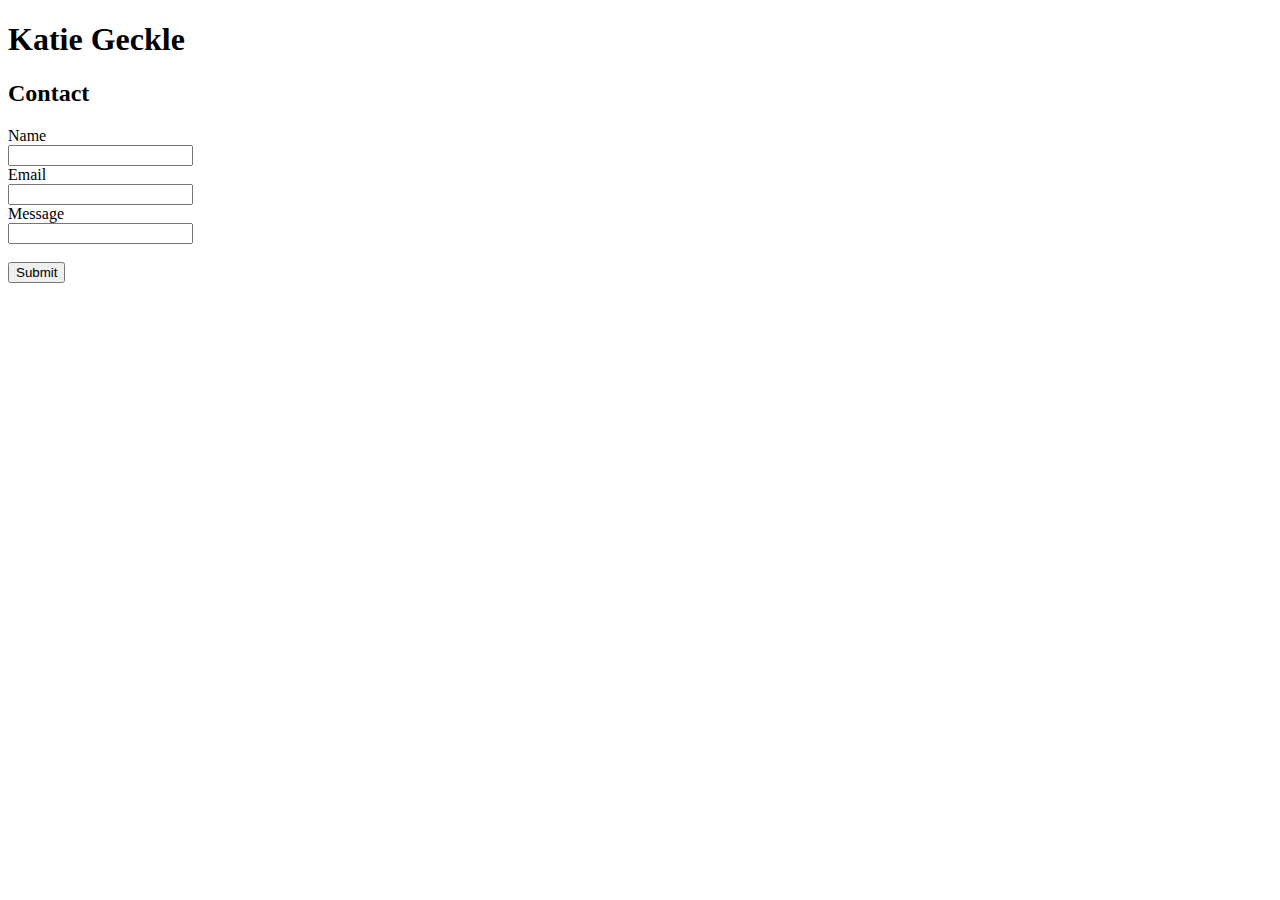
==== contact.html @ 4eba56b3 "Contact HTML page updated" ====
<!-- Week 1 Assignment - My Portfolio! -->

<!DOCTYPE html>
<html lang="en-us">

<head>
	<meta charset="UTF-8">
	<title>Katie Geckle - Contact</title>

	<link rel="stylesheet" type="text/css" href="style.css">

</head>

<body>
	
	<header>
		<!-- Name Header Goes Here! -->
		<section id="logo">
			<h1>Katie Geckle</h1>
		</section>
	</header>

	<section id="contact">

		<h2>Contact</h2>

		<!-- Contact Form Goes Here! -->
		<form action="mailto:katiearina@gmail.com" method="post" enctype="text/plain">
			Name<br>
			<input type="text" name="name"><br>

			Email<br>
			<input type="text" name="email"><br>

			Message<br>
			<input type="text" name="message"><br><br>
			
			<input type="submit" id="messagebox" value="Submit">

		</form>

	</section>


	</body>

</html>
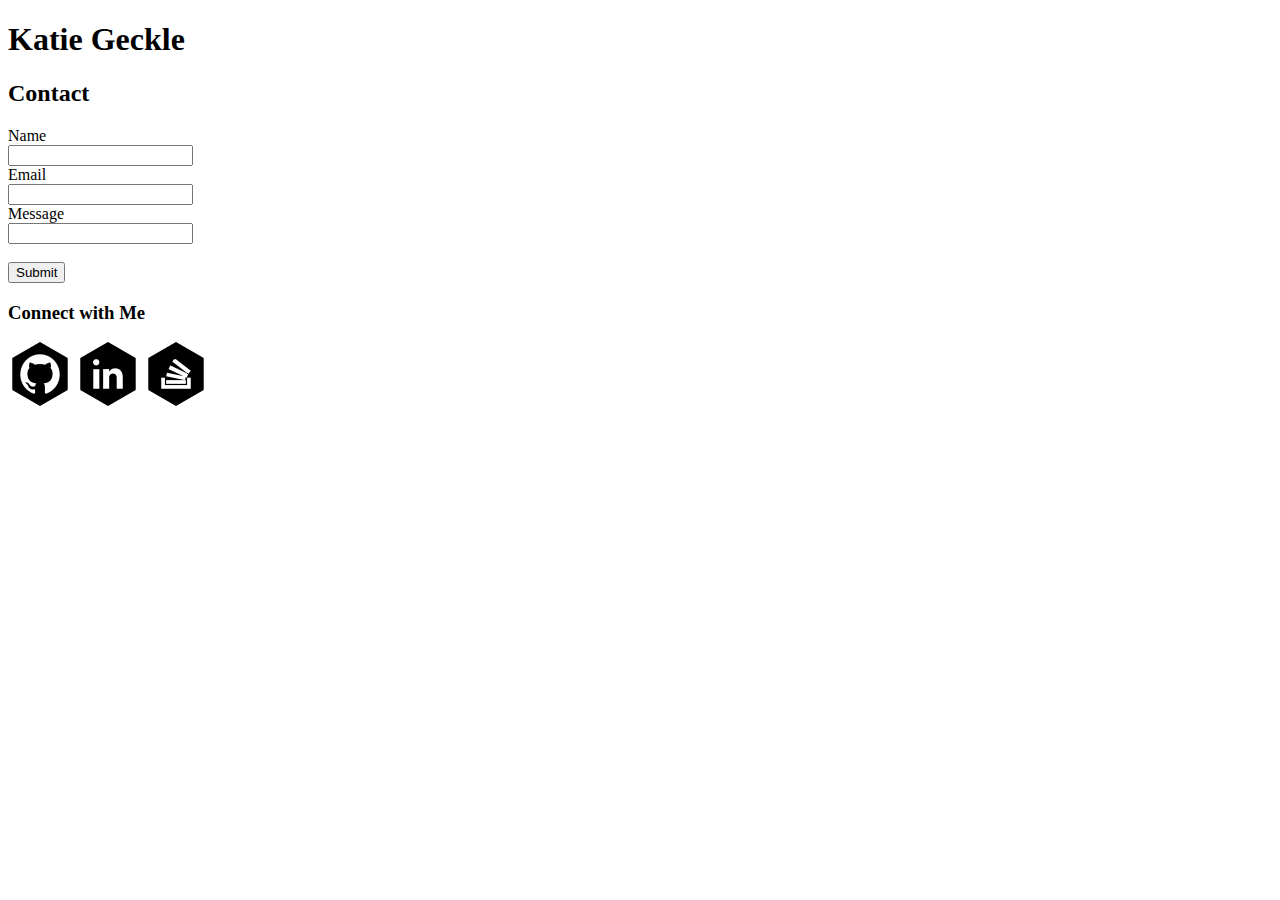
==== commit b4c9562a: "fixed css link" ====
--- a/contact.html
+++ b/contact.html
@@ -7,7 +7,7 @@
 	<meta charset="UTF-8">
 	<title>Katie Geckle - Contact</title>
 
-	<link rel="stylesheet" type="text/css" href="style.css">
+	<link rel="stylesheet" type="text/css" href="./assets/css/style.css">
 
 </head>
 
@@ -41,7 +41,17 @@
 
 	</section>
 
+	<section id="connect">
+		<!-- Social Links go here! -->
+		<h3>Connect with Me</h3>
+		
+		<a href="https://github.com/katiearina/" target="_blank"><img src="./assets/images/github-64.png"></a>
+		<a href="https://www.linkedin.com/in/katie-geckle/" target="_blank"><img src="./assets/images/linkedin-64.png"></a>
+		<a href="http://stackoverflow.com/users/7352062/katie-geckle" target="_blank"><img src="./assets/images/stackoverflow-64.png"></a>
 
-	</body>
+	</section>
+
+
+</body>
 
 </html>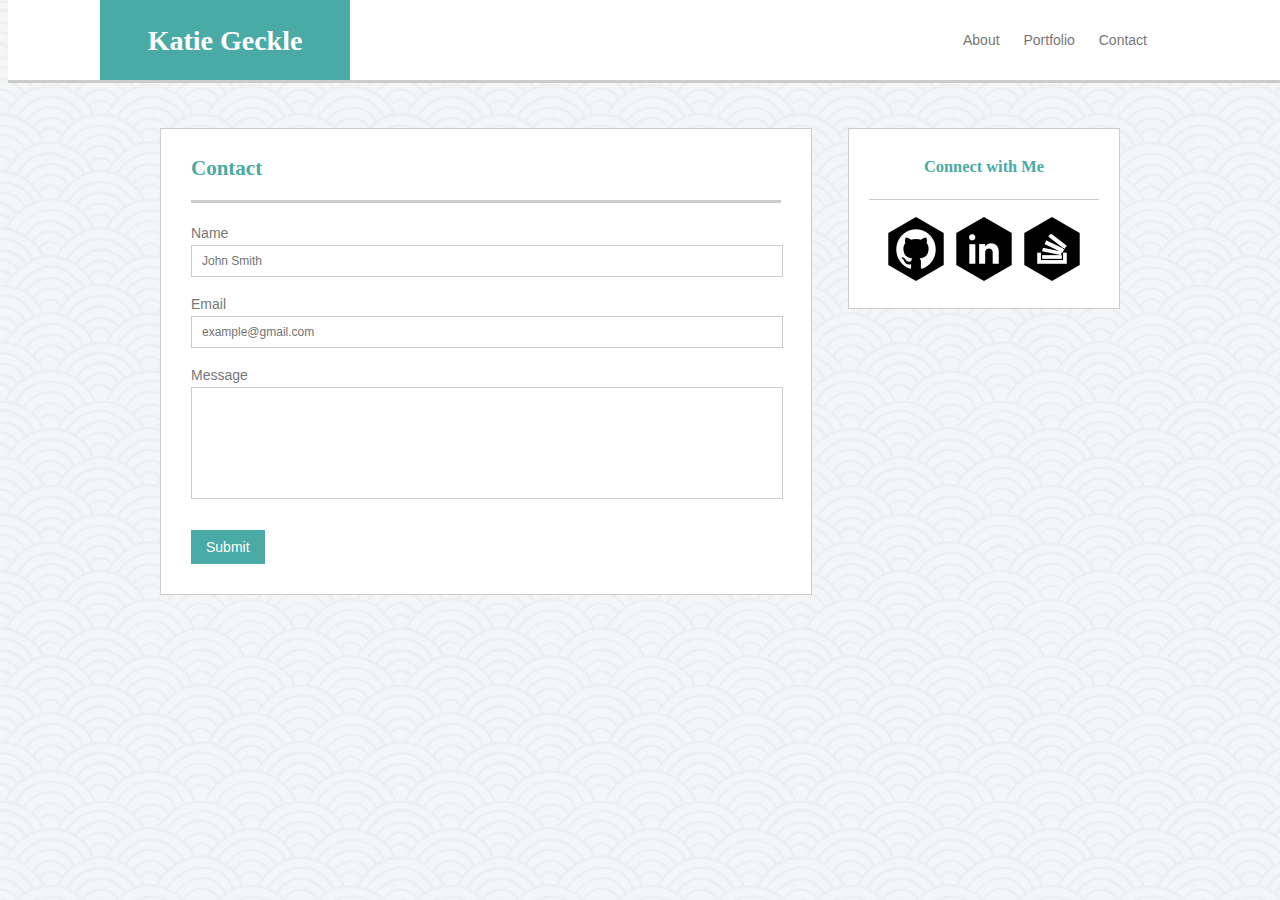
==== commit 1ec192d2: "styled all three pages. got contact form working. fixed header as best i can for now." ====
--- a/contact.html
+++ b/contact.html
@@ -18,24 +18,34 @@
 		<section id="logo">
 			<h1>Katie Geckle</h1>
 		</section>
+
+		<section id="menu">
+			<a class="menu-link" href="index.html">About</a>
+			<a class="menu-link" href="portfolio.html">Portfolio</a>
+			<a class="menu-link" href="contact.html">Contact</a>
+		</section>
+
 	</header>
+
+<!-- Padding around sides of content -->
+<div id="wrapper">
 
 	<section id="contact">
 
 		<h2>Contact</h2>
 
 		<!-- Contact Form Goes Here! -->
-		<form action="mailto:katiearina@gmail.com" method="post" enctype="text/plain">
+		<form action="mailto:katiearina@gmail.com" method="post" enctype="text/plain" id="email-form">
 			Name<br>
-			<input type="text" name="name"><br>
+			<input type="text" name="name" placeholder="John Smith"><br>
 
 			Email<br>
-			<input type="text" name="email"><br>
+			<input type="text" name="email" placeholder="example@gmail.com"><br>
 
 			Message<br>
-			<input type="text" name="message"><br><br>
+			<textarea rows="5" cols="50" name="message" form="email-form"></textarea><br><br>
 			
-			<input type="submit" id="messagebox" value="Submit">
+			<input type="submit" value="Submit">
 
 		</form>
 
@@ -45,12 +55,13 @@
 		<!-- Social Links go here! -->
 		<h3>Connect with Me</h3>
 		
-		<a href="https://github.com/katiearina/" target="_blank"><img src="./assets/images/github-64.png"></a>
-		<a href="https://www.linkedin.com/in/katie-geckle/" target="_blank"><img src="./assets/images/linkedin-64.png"></a>
-		<a href="http://stackoverflow.com/users/7352062/katie-geckle" target="_blank"><img src="./assets/images/stackoverflow-64.png"></a>
+		<a href="https://github.com/katiearina/" target="_blank"><img alt="GitHub" src="./assets/images/github-64.png"></a>
+		<a href="https://www.linkedin.com/in/katie-geckle/" target="_blank"><img alt="LinkedIn" src="./assets/images/linkedin-64.png"></a>
+		<a href="http://stackoverflow.com/users/7352062/katie-geckle" target="_blank"><img alt="StackOverflow" src="./assets/images/stackoverflow-64.png"></a>
 
 	</section>
 
+</div>
 
 </body>
 
--- a/assets/css/style.css
+++ b/assets/css/style.css
@@ -0,0 +1,178 @@
+#wrapper {
+	width: 960px;
+	margin: 0 auto 0 auto;
+}
+
+body {
+	position: relative;
+	top: 70px;
+	font-family: "Arial", "Helvetica Neue", Helvetica, sans-serif;
+	font-size: 14px;
+	line-height: 24px;
+	color: #777777;
+	background-image: url("../images/seigaiha.png");
+}
+
+h1 {
+	color: white;
+}
+
+h2 {
+	color: #4aaaa5;
+	font-family: "Georgia", "Times", "Times New Roman", serif;
+	padding: 10px 0px 20px 0px;
+	border-bottom-style: solid;
+	border-color: #cccccc;
+}
+
+h3 {
+	color: #4aaaa5;
+	font-family: "Georgia", "Times", "Times New Roman", serif;
+	padding: 10px 0px 20px 0px;
+	border-bottom-style: solid;
+	border-color: #cccccc;
+	border-width: 1px;
+}
+
+header {
+	float: clear;
+	height: 80px;
+	position: fixed;
+	top: 0px;
+	background-color: #ffffff;
+	width: 100%;
+	border-color: #cccccc;
+	margin-bottom: 20px;
+	border-bottom-style: solid;
+	overflow: auto;
+}
+
+#logo {
+	float: left;
+	position: fixed;
+	left: 100px;
+	height: 60px;
+	padding: 10px;
+	width: 230px;
+	background-color: #4aaaa5;
+	text-align: center;
+	font-family: "Georgia", "Times", "Times New Roman", serif;
+	z-index: 1;
+}
+
+#menu {
+	float: right;
+	position: fixed;
+	right: 100px;
+	height: 60px;
+	line-height: 60px;
+	padding: 10px;
+	width: 230px;
+	background-color: white;
+	text-align: center;
+	font-family: "Arial", "Helvetica Neue", Helvetica, sans-serif;
+	font-size: 14px;
+	z-index: 0;
+}
+
+.menu-link {
+	padding: 10px;
+}
+
+a:link, a:visited {
+	color: #777777;
+	text-decoration: none;
+}
+
+#profile-pic {
+	float: left;
+	margin: 0px 20px 20px 0px;
+}
+
+#about-me {
+	float: left;
+	width: 590px;
+	margin-top: 50px;
+	padding: 0px 30px 30px 30px;
+	background-color: white;
+	z-index: -1;
+	border-style: solid;
+	border-color: #cccccc;
+	border-width: 1px;
+}
+
+#connect {
+	float: right;
+	width: 230px;
+	margin-top: 50px;
+	background-color: white;
+	text-align: center;
+	padding: 0px 20px 20px 20px;
+	z-index: -1;
+	border-style: solid;
+	border-color: #cccccc;
+	border-width: 1px;
+}
+
+#portfolio {
+	float: left;
+	width: 590px;
+	margin-top: 50px;
+	padding: 0px 30px 30px 30px;
+	background-color: white;
+	z-index: -1;
+	border-style: solid;
+	border-color: #cccccc;
+	border-width: 1px;
+}
+
+#contact {
+	float: left;
+	width: 590px;
+	margin-top: 50px;
+	padding: 0px 30px 30px 30px;
+	background-color: white;
+	z-index: -1;
+	border-style: solid;
+	border-color: #cccccc;
+	border-width: 1px;
+}
+
+input[type=text] {
+	width: 570px;
+	margin-bottom: 15px;
+	padding: 5px 10px 5px 10px;
+	outline: none;
+	resize: none;
+	border-style: solid;
+	border-color: #cccccc;
+	border-width: 1px;
+	font-family: "Arial", "Helvetica Neue", Helvetica, sans-serif;
+	font-size: 12px;
+	line-height: 20px;
+	color: #777777;
+}
+
+textarea {
+	width: 570px;
+	padding: 5px 10px 5px 10px;
+	outline: none;
+	resize: none;
+	border-style: solid;
+	border-color: #cccccc;
+	border-width: 1px;
+	font-family: "Arial", "Helvetica Neue", Helvetica, sans-serif;
+	font-size: 12px;
+	line-height: 20px;
+	color: #777777;
+}
+
+input[type=submit] {
+	background-color: #4aaaa5;
+	color: white;
+	padding: 5px 15px 5px 15px;
+	font-family: "Arial", "Helvetica Neue", Helvetica, sans-serif;
+	border: none;
+	font-size: 14px;
+	line-height: 24px;
+}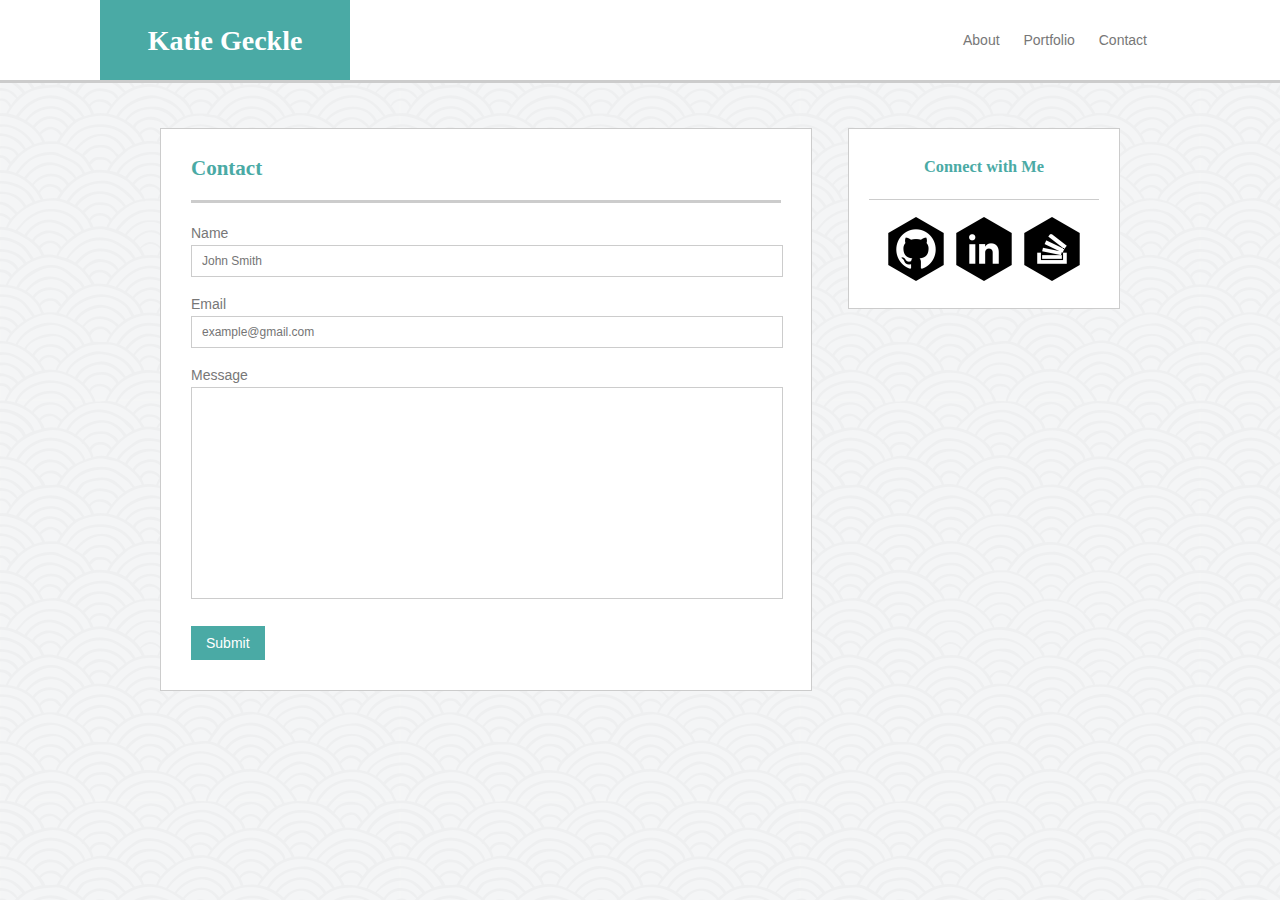
==== commit 6b22b41d: "a few tweaks here and there. trying to move all styling to CSS." ====
--- a/contact.html
+++ b/contact.html
@@ -36,14 +36,14 @@
 
 		<!-- Contact Form Goes Here! -->
 		<form action="mailto:katiearina@gmail.com" method="post" enctype="text/plain" id="email-form">
-			Name<br>
-			<input type="text" name="name" placeholder="John Smith"><br>
+			Name
+			<input type="text" name="name" placeholder="John Smith">
 
-			Email<br>
-			<input type="text" name="email" placeholder="example@gmail.com"><br>
+			Email
+			<input type="text" name="email" placeholder="example@gmail.com">
 
-			Message<br>
-			<textarea rows="5" cols="50" name="message" form="email-form"></textarea><br><br>
+			Message
+			<textarea name="message" form="email-form"></textarea>
 			
 			<input type="submit" value="Submit">
 
@@ -55,9 +55,17 @@
 		<!-- Social Links go here! -->
 		<h3>Connect with Me</h3>
 		
-		<a href="https://github.com/katiearina/" target="_blank"><img alt="GitHub" src="./assets/images/github-64.png"></a>
-		<a href="https://www.linkedin.com/in/katie-geckle/" target="_blank"><img alt="LinkedIn" src="./assets/images/linkedin-64.png"></a>
-		<a href="http://stackoverflow.com/users/7352062/katie-geckle" target="_blank"><img alt="StackOverflow" src="./assets/images/stackoverflow-64.png"></a>
+		<a href="https://github.com/katiearina/" target="_blank">
+			<img alt="GitHub" src="./assets/images/github-64.png">
+		</a>
+
+		<a href="https://www.linkedin.com/in/katie-geckle/" target="_blank">
+			<img alt="LinkedIn" src="./assets/images/linkedin-64.png">
+		</a>
+		
+		<a href="http://stackoverflow.com/users/7352062/katie-geckle" target="_blank">
+			<img alt="StackOverflow" src="./assets/images/stackoverflow-64.png">
+		</a>
 
 	</section>
 
--- a/assets/css/style.css
+++ b/assets/css/style.css
@@ -15,6 +15,7 @@
 
 h1 {
 	color: white;
+	font-family: "Georgia", "Times", "Times New Roman", serif;
 }
 
 h2 {
@@ -32,6 +33,15 @@
 	border-bottom-style: solid;
 	border-color: #cccccc;
 	border-width: 1px;
+}
+
+h4 {
+	background-color: #4aaaa5;
+	color: white;
+	padding: 10px 0px 20px 0px;
+	font-family: "Georgia", "Times", "Times New Roman", serif;
+	font-size: 14px;
+	font-weight: normal;
 }
 
 header {
@@ -39,12 +49,14 @@
 	height: 80px;
 	position: fixed;
 	top: 0px;
+	left: 0px;
 	background-color: #ffffff;
 	width: 100%;
 	border-color: #cccccc;
 	margin-bottom: 20px;
 	border-bottom-style: solid;
 	overflow: auto;
+	z-index: 2;
 }
 
 #logo {
@@ -84,21 +96,21 @@
 	text-decoration: none;
 }
 
+a:hover {
+	color: #4aaaa5;
+	text-decoration: none;
+}
+
 #profile-pic {
 	float: left;
-	margin: 0px 20px 20px 0px;
-}
-
-#about-me {
-	float: left;
-	width: 590px;
-	margin-top: 50px;
-	padding: 0px 30px 30px 30px;
-	background-color: white;
-	z-index: -1;
-	border-style: solid;
-	border-color: #cccccc;
-	border-width: 1px;
+	margin: 10px 20px 5px 0px;
+	border-style: solid;
+	border-color: #cccccc;
+	border-width: 1px;
+}
+
+#profile-text-top {
+	margin-top: 25px;
 }
 
 #connect {
@@ -114,19 +126,7 @@
 	border-width: 1px;
 }
 
-#portfolio {
-	float: left;
-	width: 590px;
-	margin-top: 50px;
-	padding: 0px 30px 30px 30px;
-	background-color: white;
-	z-index: -1;
-	border-style: solid;
-	border-color: #cccccc;
-	border-width: 1px;
-}
-
-#contact {
+#about-me, #portfolio, #contact {
 	float: left;
 	width: 590px;
 	margin-top: 50px;
@@ -155,6 +155,7 @@
 
 textarea {
 	width: 570px;
+	height: 200px;
 	padding: 5px 10px 5px 10px;
 	outline: none;
 	resize: none;
@@ -170,9 +171,49 @@
 input[type=submit] {
 	background-color: #4aaaa5;
 	color: white;
+	margin-top: 20px;
 	padding: 5px 15px 5px 15px;
 	font-family: "Arial", "Helvetica Neue", Helvetica, sans-serif;
 	border: none;
 	font-size: 14px;
 	line-height: 24px;
+	outline: none;
+}
+
+.portfolio-images-left {
+	float: left;
+	position: relative;
+	height: 195px;
+	width: 260px;
+	padding: 0px;
+	margin: 15px;
+	z-index: 0;
+	border-style: solid;
+	border-color: #cccccc;
+	border-width: 1px;
+}
+
+.portfolio-images-right {
+	float: right;
+	position: relative;
+	height: 195px;
+	width: 260px;
+	padding: 0px;
+	margin: 15px;
+	z-index: 0;
+	border-style: solid;
+	border-color: #cccccc;
+	border-width: 1px;
+}
+
+.portfolio-images-text {
+	position: absolute;
+	bottom: -10px;
+	left: 0px;
+	width: 230px;
+	background-color: #4aaaa5;
+	color: white;
+	padding: 5px 15px 5px 15px;
+	text-align: center;
+	font-family: "Georgia", "Times", "Times New Roman", serif;
 }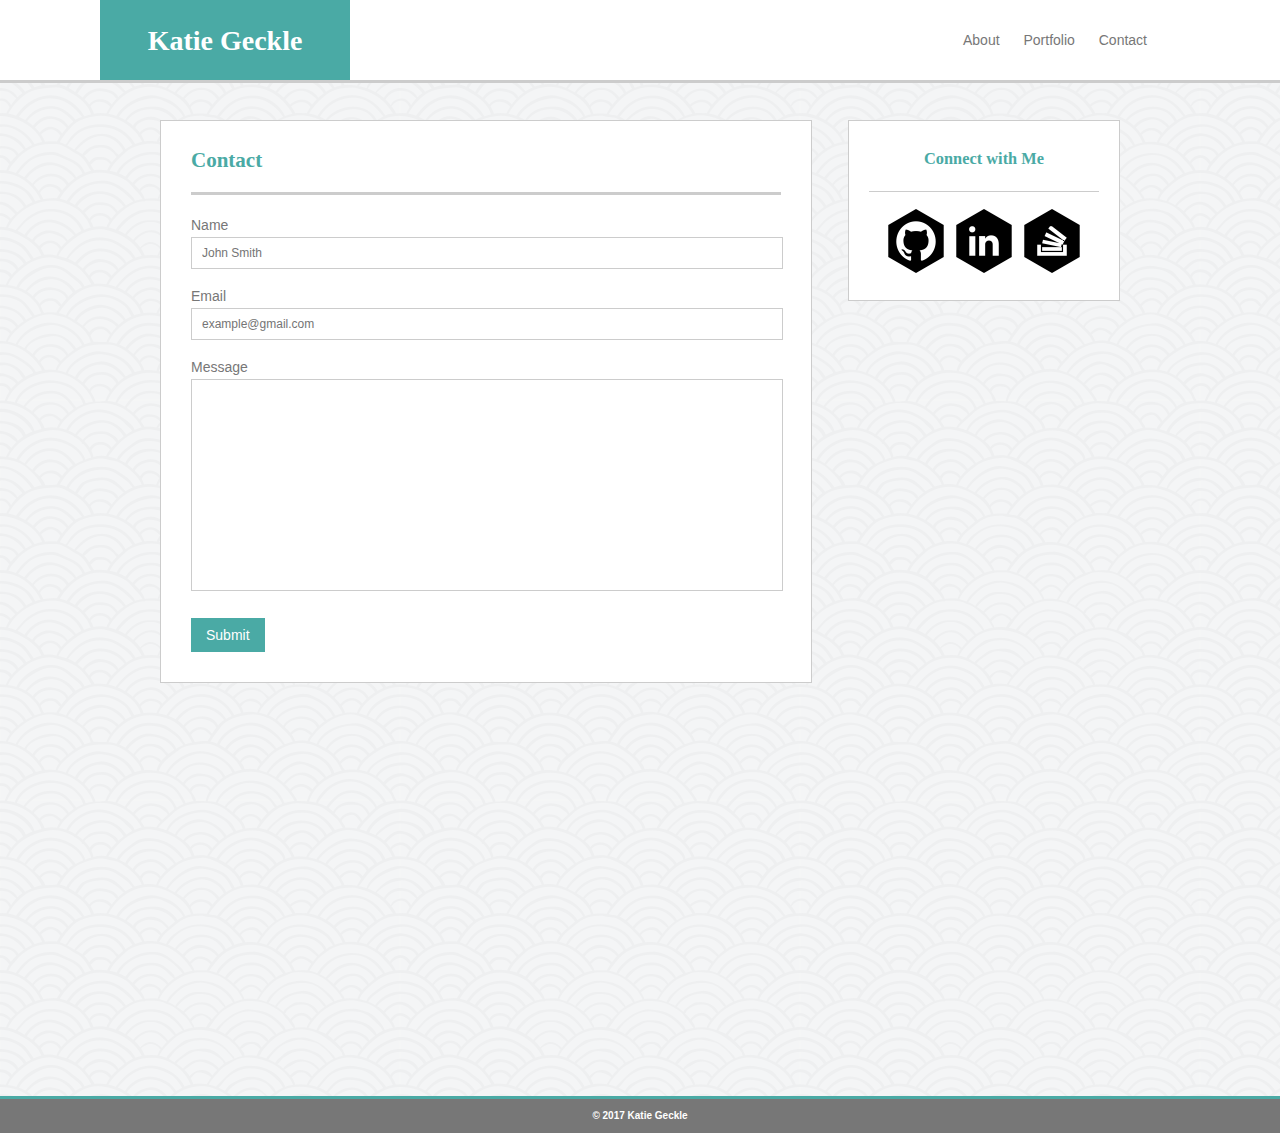
==== commit 7bd500d6: "a semi-sticky footer. not so much sticky as pushed quite a number of pixels to the bottom." ====
--- a/contact.html
+++ b/contact.html
@@ -28,7 +28,7 @@
 	</header>
 
 <!-- Padding around sides of content -->
-<div id="wrapper">
+<section id="wrapper">
 
 	<section id="contact">
 
@@ -69,7 +69,9 @@
 
 	</section>
 
-</div>
+</section>
+
+<footer>&copy; 2017 Katie Geckle</footer>
 
 </body>
 
--- a/assets/css/style.css
+++ b/assets/css/style.css
@@ -1,16 +1,46 @@
+html {
+	min-height: 100%;
+	position: relative;
+	margin: 0px;
+	padding: 0px;
+}
+
 #wrapper {
 	width: 960px;
+	min-height: 100%;
 	margin: 0 auto 0 auto;
+	position: relative;
+	overflow: auto;
+	margin-bottom: 100px;
 }
 
 body {
-	position: relative;
+	height: 100%;
+	position: relative;
+	overflow: auto;
 	top: 70px;
 	font-family: "Arial", "Helvetica Neue", Helvetica, sans-serif;
 	font-size: 14px;
 	line-height: 24px;
 	color: #777777;
 	background-image: url("../images/seigaiha.png");
+	margin: 0px;
+	padding: 0px;
+}
+
+footer {
+	position: absolute;
+	width: 100%;
+	padding: 5px 0px 5px 0px;
+	bottom: -450px;
+	z-index: 5;
+	background: #777777;
+	font-size: 10px;
+	font-weight: bold;
+	color: white;
+	text-align: center;
+	border-top-style: solid;
+	border-color: #4aaaa5;
 }
 
 h1 {
@@ -103,6 +133,8 @@
 
 #profile-pic {
 	float: left;
+	height: 200px;
+	width: 154px;
 	margin: 10px 20px 5px 0px;
 	border-style: solid;
 	border-color: #cccccc;
